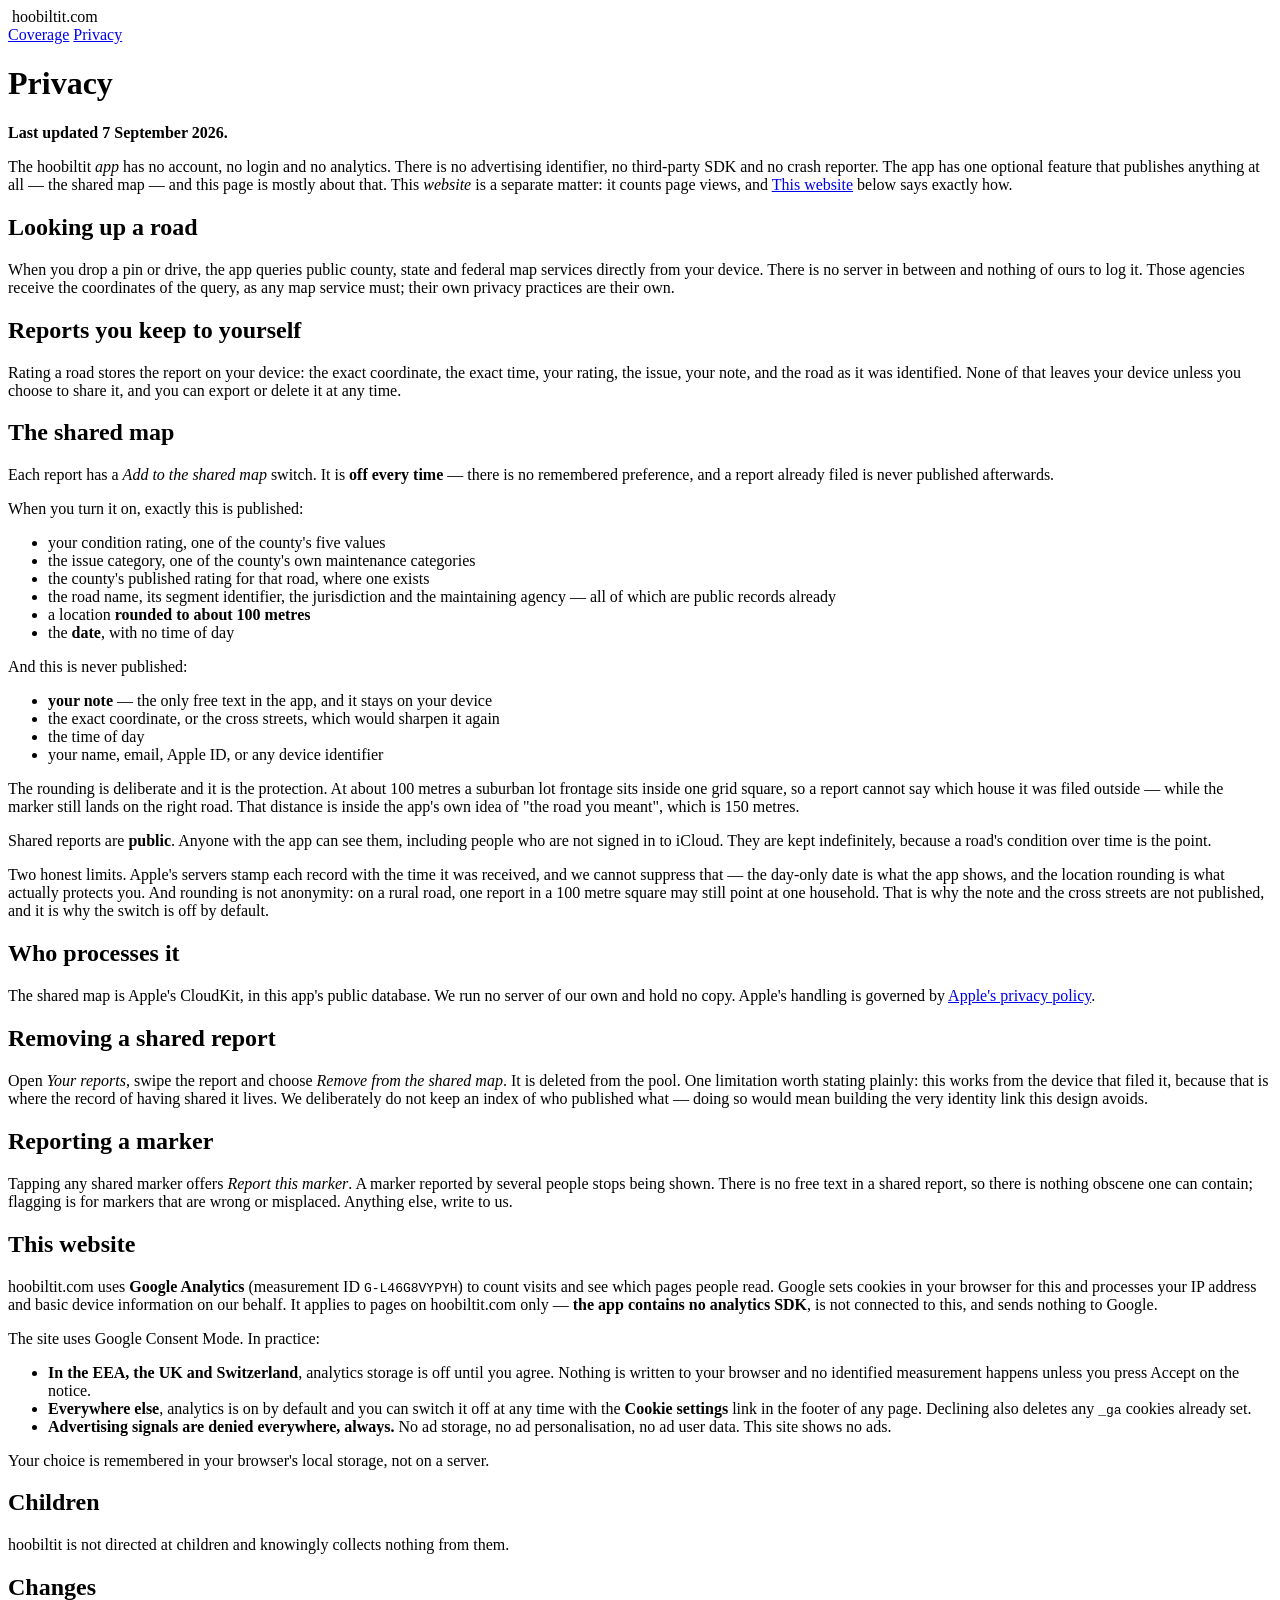
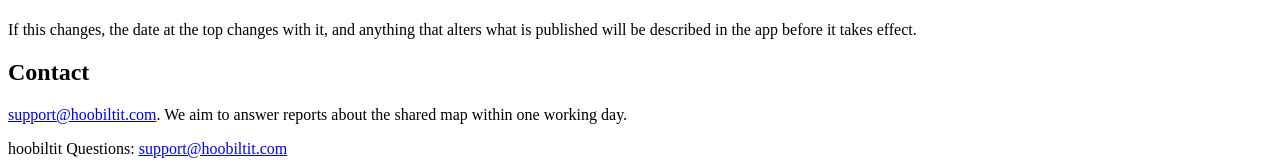
==== website/privacy.html @ a2a43d10 "website: Google Analytics 4 with Consent Mode v2, and deploy the privacy page Adds GA4 (G-L46G8VYPYH" ====
<!doctype html>
<html lang="en">
<head>
<meta charset="utf-8">
<meta name="viewport" content="width=device-width, initial-scale=1">
<title>Privacy — hoobiltit</title>
<meta name="description" content="What hoobiltit collects, what it publishes to the shared map, and what never leaves your device.">
<link rel="icon" type="image/png" sizes="32x32" href="/assets/favicon-32.png">
<link rel="apple-touch-icon" href="/assets/icon-180.png">
<link rel="stylesheet" href="/assets/site.css?v=20260907b">
<!-- Google tag (gtag.js) with Consent Mode v2 — defaults are set in consent.js,
     which must load before gtag.js. -->
<script src="/assets/consent.js?v=20260907b"></script>
<script async src="https://www.googletagmanager.com/gtag/js?id=G-L46G8VYPYH"></script>
<meta name="theme-color" content="#1a1d23">
<link rel="canonical" href="https://hoobiltit.com/privacy">
<meta name="robots" content="index">
</head>
<body>

<header>
  <div class="wrap bar">
    <img src="/assets/icon-180.png" alt="">
    <span class="name">hoobiltit.com</span>
    <nav>
      <a href="/#coverage">Coverage</a>
      <a href="/privacy.html">Privacy</a>
    </nav>
  </div>
</header>

<main class="doc">
  <div class="wrap-narrow">
    <h1>Privacy</h1>
    <p><strong>Last updated 7 September 2026.</strong></p>

    <p>The hoobiltit <em>app</em> has no account, no login and no analytics. There is no
      advertising identifier, no third-party SDK and no crash reporter. The app has one optional
      feature that publishes anything at all — the shared map — and this page is mostly about
      that. This <em>website</em> is a separate matter: it counts page views, and
      <a href="#website">This website</a> below says exactly how.</p>

    <h2>Looking up a road</h2>
    <p>When you drop a pin or drive, the app queries public county, state and federal map
      services directly from your device. There is no server in between and nothing of ours to
      log it. Those agencies receive the coordinates of the query, as any map service must;
      their own privacy practices are their own.</p>

    <h2>Reports you keep to yourself</h2>
    <p>Rating a road stores the report on your device: the exact coordinate, the exact time,
      your rating, the issue, your note, and the road as it was identified. None of that leaves
      your device unless you choose to share it, and you can export or delete it at any time.</p>

    <h2>The shared map</h2>
    <p>Each report has a <em>Add to the shared map</em> switch. It is <strong>off every
      time</strong> — there is no remembered preference, and a report already filed is never
      published afterwards.</p>

    <p>When you turn it on, exactly this is published:</p>
    <ul>
      <li>your condition rating, one of the county's five values</li>
      <li>the issue category, one of the county's own maintenance categories</li>
      <li>the county's published rating for that road, where one exists</li>
      <li>the road name, its segment identifier, the jurisdiction and the maintaining agency —
        all of which are public records already</li>
      <li>a location <strong>rounded to about 100 metres</strong></li>
      <li>the <strong>date</strong>, with no time of day</li>
    </ul>

    <p>And this is never published:</p>
    <ul>
      <li><strong>your note</strong> — the only free text in the app, and it stays on your
        device</li>
      <li>the exact coordinate, or the cross streets, which would sharpen it again</li>
      <li>the time of day</li>
      <li>your name, email, Apple ID, or any device identifier</li>
    </ul>

    <p>The rounding is deliberate and it is the protection. At about 100 metres a suburban lot
      frontage sits inside one grid square, so a report cannot say which house it was filed
      outside — while the marker still lands on the right road. That distance is inside the
      app's own idea of "the road you meant", which is 150 metres.</p>

    <p>Shared reports are <strong>public</strong>. Anyone with the app can see them, including
      people who are not signed in to iCloud. They are kept indefinitely, because a road's
      condition over time is the point.</p>

    <p>Two honest limits. Apple's servers stamp each record with the time it was received, and
      we cannot suppress that — the day-only date is what the app shows, and the location
      rounding is what actually protects you. And rounding is not anonymity: on a rural road,
      one report in a 100 metre square may still point at one household. That is why the note
      and the cross streets are not published, and it is why the switch is off by default.</p>

    <h2>Who processes it</h2>
    <p>The shared map is Apple's CloudKit, in this app's public database. We run no server of
      our own and hold no copy. Apple's handling is governed by
      <a href="https://www.apple.com/legal/privacy/">Apple's privacy policy</a>.</p>

    <h2>Removing a shared report</h2>
    <p>Open <em>Your reports</em>, swipe the report and choose <em>Remove from the shared
      map</em>. It is deleted from the pool. One limitation worth stating plainly: this works
      from the device that filed it, because that is where the record of having shared it lives.
      We deliberately do not keep an index of who published what — doing so would mean building
      the very identity link this design avoids.</p>

    <h2>Reporting a marker</h2>
    <p>Tapping any shared marker offers <em>Report this marker</em>. A marker reported by
      several people stops being shown. There is no free text in a shared report, so there is
      nothing obscene one can contain; flagging is for markers that are wrong or misplaced.
      Anything else, write to us.</p>

    <h2 id="website">This website</h2>
    <p>hoobiltit.com uses <strong>Google Analytics</strong> (measurement ID
      <code>G-L46G8VYPYH</code>) to count visits and see which pages people read. Google sets
      cookies in your browser for this and processes your IP address and basic device information
      on our behalf. It applies to pages on hoobiltit.com only — <strong>the app contains no
      analytics SDK</strong>, is not connected to this, and sends nothing to Google.</p>
    <p>The site uses Google Consent Mode. In practice:</p>
    <ul>
      <li><strong>In the EEA, the UK and Switzerland</strong>, analytics storage is off until you
        agree. Nothing is written to your browser and no identified measurement happens unless you
        press Accept on the notice.</li>
      <li><strong>Everywhere else</strong>, analytics is on by default and you can switch it off at
        any time with the <strong>Cookie settings</strong> link in the footer of any page.
        Declining also deletes any <code>_ga</code> cookies already set.</li>
      <li><strong>Advertising signals are denied everywhere, always.</strong> No ad storage, no ad
        personalisation, no ad user data. This site shows no ads.</li>
    </ul>
    <p>Your choice is remembered in your browser's local storage, not on a server.</p>

    <h2>Children</h2>
    <p>hoobiltit is not directed at children and knowingly collects nothing from them.</p>

    <h2>Changes</h2>
    <p>If this changes, the date at the top changes with it, and anything that alters what is
      published will be described in the app before it takes effect.</p>

    <h2>Contact</h2>
    <p><!--email_off--><a href="mailto:support@hoobiltit.com">support@hoobiltit.com</a><!--/email_off-->.
      We aim to answer reports about the shared map within one working day.</p>
  </div>
</main>

<footer>
  <div class="wrap foot">
    <span class="who">
      <span>hoobiltit</span>
      <span>Questions: <!--email_off--><a href="mailto:support@hoobiltit.com">support@hoobiltit.com</a><!--/email_off--></span>
    </span>
    <nav></nav>
  </div>
</footer>

</body>
</html>
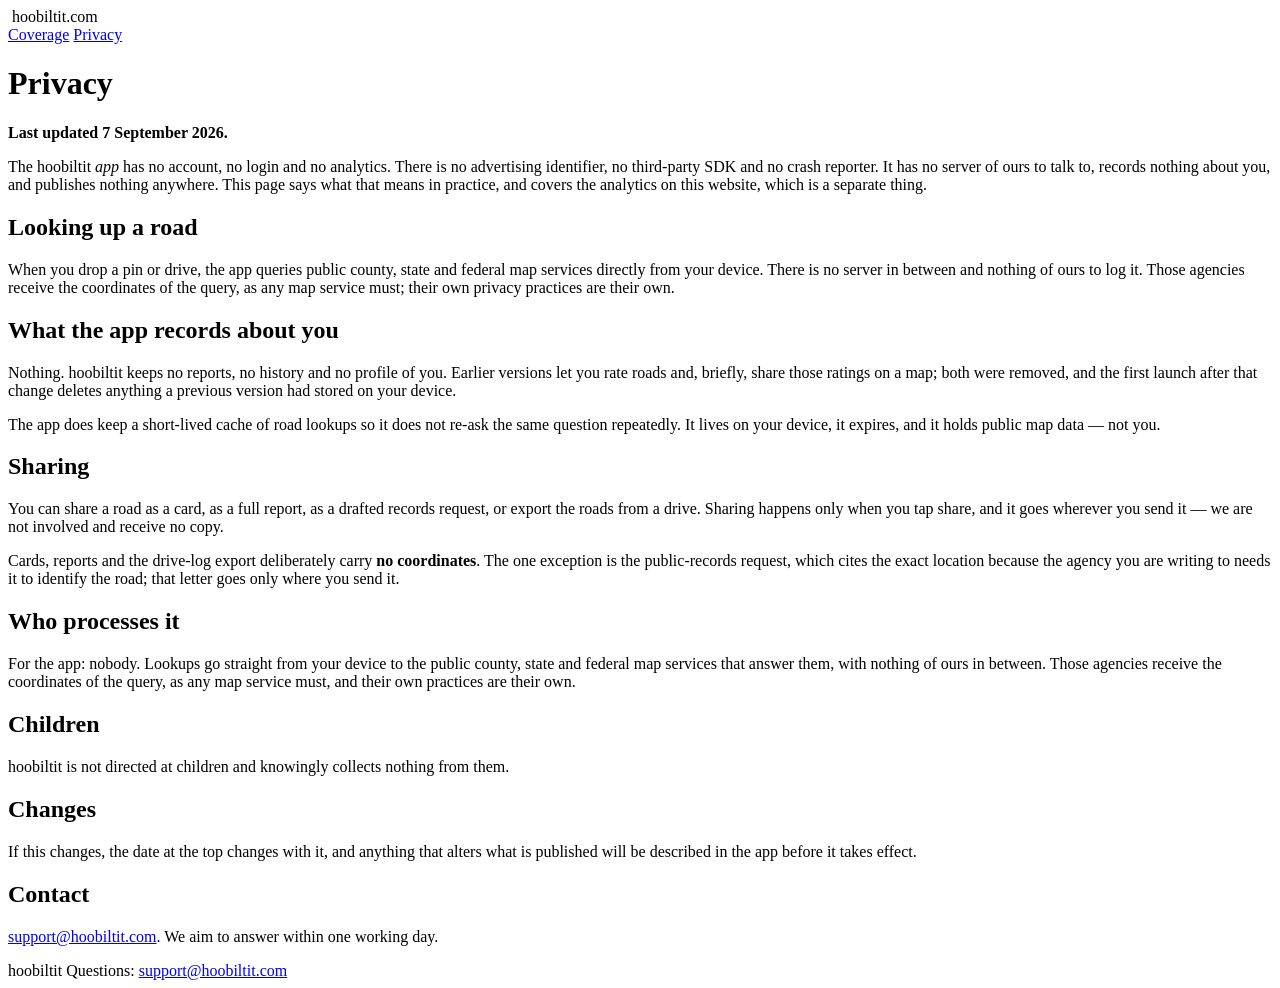
==== commit 0b0e18c6: "Remove the shared map and road ratings; keep sharing The app goes back to being informational: it te" ====
--- a/website/privacy.html
+++ b/website/privacy.html
@@ -4,13 +4,13 @@
 <meta charset="utf-8">
 <meta name="viewport" content="width=device-width, initial-scale=1">
 <title>Privacy — hoobiltit</title>
-<meta name="description" content="What hoobiltit collects, what it publishes to the shared map, and what never leaves your device.">
+<meta name="description" content="What hoobiltit collects — nothing — and what the app does with your location.">
 <link rel="icon" type="image/png" sizes="32x32" href="/assets/favicon-32.png">
 <link rel="apple-touch-icon" href="/assets/icon-180.png">
-<link rel="stylesheet" href="/assets/site.css?v=20260907b">
+<link rel="stylesheet" href="/assets/site.css?v=20260907c">
 <!-- Google tag (gtag.js) with Consent Mode v2 — defaults are set in consent.js,
      which must load before gtag.js. -->
-<script src="/assets/consent.js?v=20260907b"></script>
+<script src="/assets/consent.js?v=20260907c"></script>
 <script async src="https://www.googletagmanager.com/gtag/js?id=G-L46G8VYPYH"></script>
 <meta name="theme-color" content="#1a1d23">
 <link rel="canonical" href="https://hoobiltit.com/privacy">
@@ -35,10 +35,10 @@
     <p><strong>Last updated 7 September 2026.</strong></p>
 
     <p>The hoobiltit <em>app</em> has no account, no login and no analytics. There is no
-      advertising identifier, no third-party SDK and no crash reporter. The app has one optional
-      feature that publishes anything at all — the shared map — and this page is mostly about
-      that. This <em>website</em> is a separate matter: it counts page views, and
-      <a href="#website">This website</a> below says exactly how.</p>
+      advertising identifier, no third-party SDK and no crash reporter. It has no server of ours
+      to talk to, records nothing about you, and publishes nothing anywhere. This page says what
+      that means in practice, and covers the analytics on this website, which is a separate
+      thing.</p>
 
     <h2>Looking up a road</h2>
     <p>When you drop a pin or drive, the app queries public county, state and federal map
@@ -46,87 +46,31 @@
       log it. Those agencies receive the coordinates of the query, as any map service must;
       their own privacy practices are their own.</p>
 
-    <h2>Reports you keep to yourself</h2>
-    <p>Rating a road stores the report on your device: the exact coordinate, the exact time,
-      your rating, the issue, your note, and the road as it was identified. None of that leaves
-      your device unless you choose to share it, and you can export or delete it at any time.</p>
+    <h2>What the app records about you</h2>
+    <p>Nothing. hoobiltit keeps no reports, no history and no profile of you. Earlier versions
+      let you rate roads and, briefly, share those ratings on a map; both were removed, and the
+      first launch after that change deletes anything a previous version had stored on your
+      device.</p>
 
-    <h2>The shared map</h2>
-    <p>Each report has a <em>Add to the shared map</em> switch. It is <strong>off every
-      time</strong> — there is no remembered preference, and a report already filed is never
-      published afterwards.</p>
+    <p>The app does keep a short-lived cache of road lookups so it does not re-ask the same
+      question repeatedly. It lives on your device, it expires, and it holds public map data —
+      not you.</p>
 
-    <p>When you turn it on, exactly this is published:</p>
-    <ul>
-      <li>your condition rating, one of the county's five values</li>
-      <li>the issue category, one of the county's own maintenance categories</li>
-      <li>the county's published rating for that road, where one exists</li>
-      <li>the road name, its segment identifier, the jurisdiction and the maintaining agency —
-        all of which are public records already</li>
-      <li>a location <strong>rounded to about 100 metres</strong></li>
-      <li>the <strong>date</strong>, with no time of day</li>
-    </ul>
+    <h2>Sharing</h2>
+    <p>You can share a road as a card, as a full report, as a drafted records request, or export
+      the roads from a drive. Sharing happens only when you tap share, and it goes wherever you
+      send it — we are not involved and receive no copy.</p>
 
-    <p>And this is never published:</p>
-    <ul>
-      <li><strong>your note</strong> — the only free text in the app, and it stays on your
-        device</li>
-      <li>the exact coordinate, or the cross streets, which would sharpen it again</li>
-      <li>the time of day</li>
-      <li>your name, email, Apple ID, or any device identifier</li>
-    </ul>
-
-    <p>The rounding is deliberate and it is the protection. At about 100 metres a suburban lot
-      frontage sits inside one grid square, so a report cannot say which house it was filed
-      outside — while the marker still lands on the right road. That distance is inside the
-      app's own idea of "the road you meant", which is 150 metres.</p>
-
-    <p>Shared reports are <strong>public</strong>. Anyone with the app can see them, including
-      people who are not signed in to iCloud. They are kept indefinitely, because a road's
-      condition over time is the point.</p>
-
-    <p>Two honest limits. Apple's servers stamp each record with the time it was received, and
-      we cannot suppress that — the day-only date is what the app shows, and the location
-      rounding is what actually protects you. And rounding is not anonymity: on a rural road,
-      one report in a 100 metre square may still point at one household. That is why the note
-      and the cross streets are not published, and it is why the switch is off by default.</p>
+    <p>Cards, reports and the drive-log export deliberately carry <strong>no
+      coordinates</strong>. The one exception is the public-records request, which cites the
+      exact location because the agency you are writing to needs it to identify the road; that
+      letter goes only where you send it.</p>
 
     <h2>Who processes it</h2>
-    <p>The shared map is Apple's CloudKit, in this app's public database. We run no server of
-      our own and hold no copy. Apple's handling is governed by
-      <a href="https://www.apple.com/legal/privacy/">Apple's privacy policy</a>.</p>
-
-    <h2>Removing a shared report</h2>
-    <p>Open <em>Your reports</em>, swipe the report and choose <em>Remove from the shared
-      map</em>. It is deleted from the pool. One limitation worth stating plainly: this works
-      from the device that filed it, because that is where the record of having shared it lives.
-      We deliberately do not keep an index of who published what — doing so would mean building
-      the very identity link this design avoids.</p>
-
-    <h2>Reporting a marker</h2>
-    <p>Tapping any shared marker offers <em>Report this marker</em>. A marker reported by
-      several people stops being shown. There is no free text in a shared report, so there is
-      nothing obscene one can contain; flagging is for markers that are wrong or misplaced.
-      Anything else, write to us.</p>
-
-    <h2 id="website">This website</h2>
-    <p>hoobiltit.com uses <strong>Google Analytics</strong> (measurement ID
-      <code>G-L46G8VYPYH</code>) to count visits and see which pages people read. Google sets
-      cookies in your browser for this and processes your IP address and basic device information
-      on our behalf. It applies to pages on hoobiltit.com only — <strong>the app contains no
-      analytics SDK</strong>, is not connected to this, and sends nothing to Google.</p>
-    <p>The site uses Google Consent Mode. In practice:</p>
-    <ul>
-      <li><strong>In the EEA, the UK and Switzerland</strong>, analytics storage is off until you
-        agree. Nothing is written to your browser and no identified measurement happens unless you
-        press Accept on the notice.</li>
-      <li><strong>Everywhere else</strong>, analytics is on by default and you can switch it off at
-        any time with the <strong>Cookie settings</strong> link in the footer of any page.
-        Declining also deletes any <code>_ga</code> cookies already set.</li>
-      <li><strong>Advertising signals are denied everywhere, always.</strong> No ad storage, no ad
-        personalisation, no ad user data. This site shows no ads.</li>
-    </ul>
-    <p>Your choice is remembered in your browser's local storage, not on a server.</p>
+    <p>For the app: nobody. Lookups go straight from your device to the public county, state and
+      federal map services that answer them, with nothing of ours in between. Those agencies
+      receive the coordinates of the query, as any map service must, and their own practices are
+      their own.</p>
 
     <h2>Children</h2>
     <p>hoobiltit is not directed at children and knowingly collects nothing from them.</p>
@@ -137,7 +81,7 @@
 
     <h2>Contact</h2>
     <p><!--email_off--><a href="mailto:support@hoobiltit.com">support@hoobiltit.com</a><!--/email_off-->.
-      We aim to answer reports about the shared map within one working day.</p>
+      We aim to answer within one working day.</p>
   </div>
 </main>
 
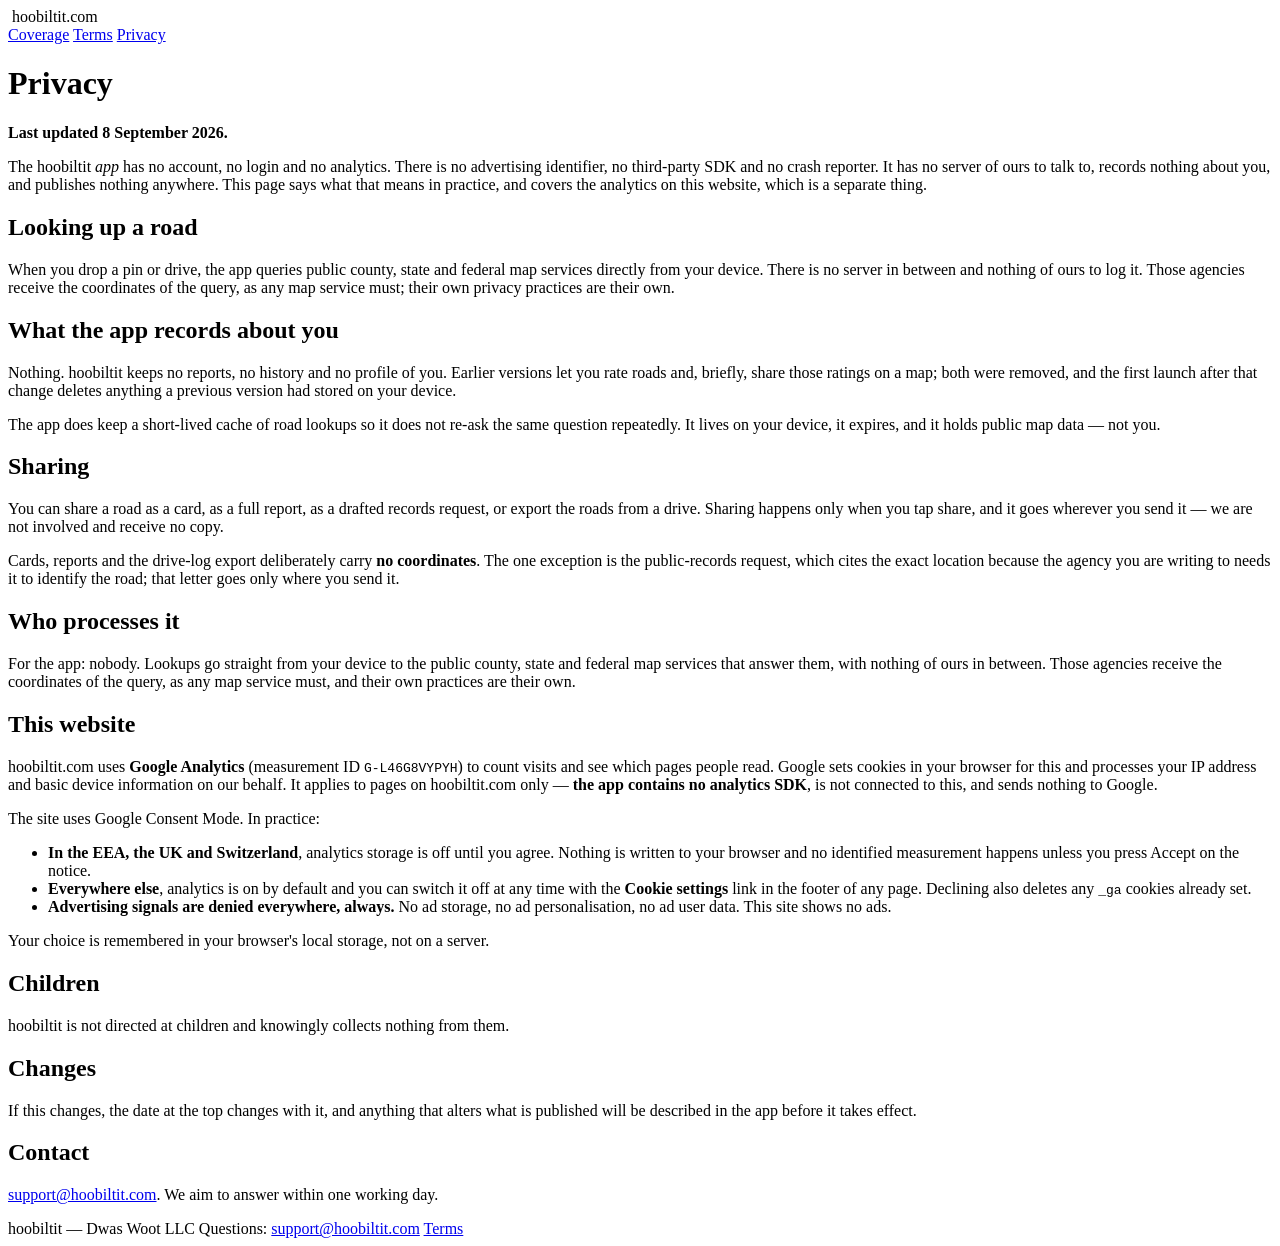
==== commit 580db74f: "Terms of Use, a driving notice, and two defects a document cannot fix Adds website/terms.html and li" ====
--- a/website/privacy.html
+++ b/website/privacy.html
@@ -24,6 +24,7 @@
     <span class="name">hoobiltit.com</span>
     <nav>
       <a href="/#coverage">Coverage</a>
+      <a href="/terms.html" data-opt>Terms</a>
       <a href="/privacy.html">Privacy</a>
     </nav>
   </div>
@@ -32,7 +33,7 @@
 <main class="doc">
   <div class="wrap-narrow">
     <h1>Privacy</h1>
-    <p><strong>Last updated 7 September 2026.</strong></p>
+    <p><strong>Last updated 8 September 2026.</strong></p>
 
     <p>The hoobiltit <em>app</em> has no account, no login and no analytics. There is no
       advertising identifier, no third-party SDK and no crash reporter. It has no server of ours
@@ -72,6 +73,25 @@
       receive the coordinates of the query, as any map service must, and their own practices are
       their own.</p>
 
+    <h2 id="website">This website</h2>
+    <p>hoobiltit.com uses <strong>Google Analytics</strong> (measurement ID
+      <code>G-L46G8VYPYH</code>) to count visits and see which pages people read. Google sets
+      cookies in your browser for this and processes your IP address and basic device information
+      on our behalf. It applies to pages on hoobiltit.com only — <strong>the app contains no
+      analytics SDK</strong>, is not connected to this, and sends nothing to Google.</p>
+    <p>The site uses Google Consent Mode. In practice:</p>
+    <ul>
+      <li><strong>In the EEA, the UK and Switzerland</strong>, analytics storage is off until you
+        agree. Nothing is written to your browser and no identified measurement happens unless you
+        press Accept on the notice.</li>
+      <li><strong>Everywhere else</strong>, analytics is on by default and you can switch it off at
+        any time with the <strong>Cookie settings</strong> link in the footer of any page.
+        Declining also deletes any <code>_ga</code> cookies already set.</li>
+      <li><strong>Advertising signals are denied everywhere, always.</strong> No ad storage, no ad
+        personalisation, no ad user data. This site shows no ads.</li>
+    </ul>
+    <p>Your choice is remembered in your browser's local storage, not on a server.</p>
+
     <h2>Children</h2>
     <p>hoobiltit is not directed at children and knowingly collects nothing from them.</p>
 
@@ -88,8 +108,9 @@
 <footer>
   <div class="wrap foot">
     <span class="who">
-      <span>hoobiltit</span>
+      <span>hoobiltit — Dwas Woot LLC</span>
       <span>Questions: <!--email_off--><a href="mailto:support@hoobiltit.com">support@hoobiltit.com</a><!--/email_off--></span>
+      <span><a href="/terms.html">Terms</a></span>
     </span>
     <nav></nav>
   </div>
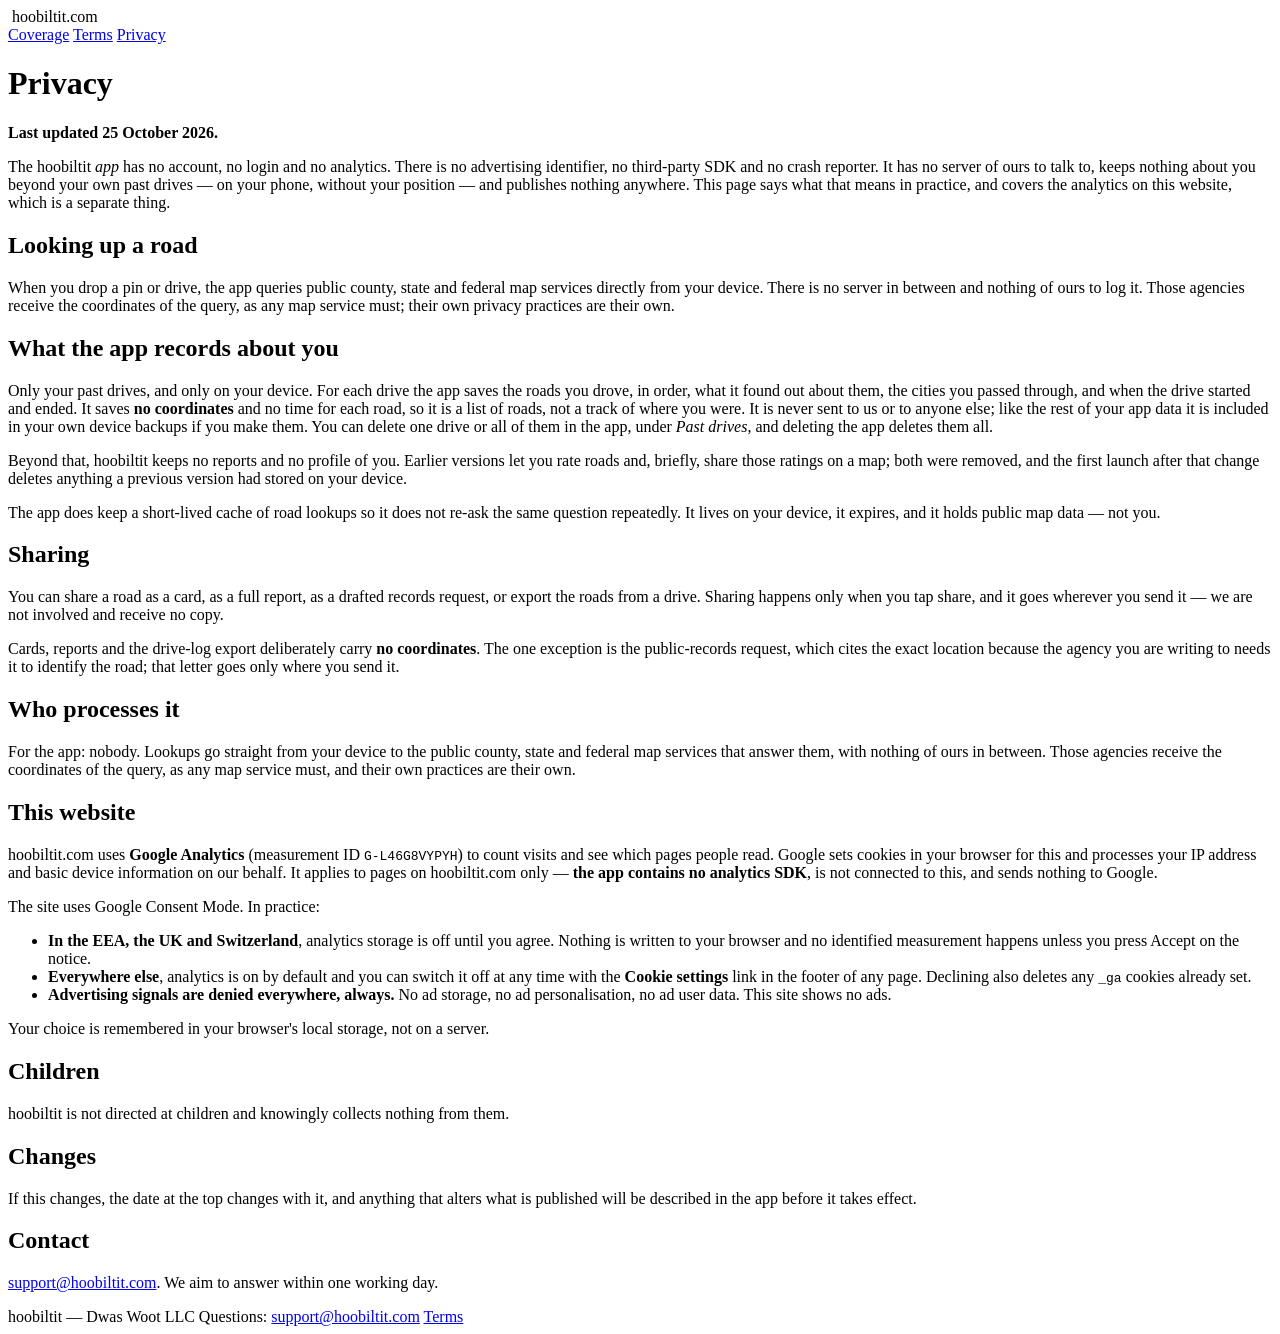
==== commit 48fd9900: "Keep past drives on the phone, as roads and cities, never positions Past drives (⋯ menu) lists every" ====
--- a/website/privacy.html
+++ b/website/privacy.html
@@ -5,13 +5,19 @@
 <meta name="viewport" content="width=device-width, initial-scale=1">
 <title>Privacy — hoobiltit</title>
 <meta name="description" content="What hoobiltit collects — nothing — and what the app does with your location.">
-<link rel="icon" type="image/png" sizes="32x32" href="/assets/favicon-32.png">
-<link rel="apple-touch-icon" href="/assets/icon-180.png">
-<link rel="stylesheet" href="/assets/site.css?v=20260907c">
+<!-- Stable URL first, for crawlers: Google wants the favicon URL to stay put, so it
+     cannot use the ?v= trick. It is served with a short TTL instead. The versioned
+     PNG below is what browsers actually pick, and updates instantly. -->
+<link rel="icon" href="/favicon.ico" sizes="any">
+<link rel="icon" type="image/png" sizes="32x32" href="/assets/favicon-32.png?v=20260923a">
+<link rel="apple-touch-icon" href="/assets/icon-180.png?v=20260923a">
+<link rel="stylesheet" href="/assets/site.css?v=20260923a">
 <!-- Google tag (gtag.js) with Consent Mode v2 — defaults are set in consent.js,
      which must load before gtag.js. -->
-<script src="/assets/consent.js?v=20260907c"></script>
+<script src="/assets/consent.js?v=20260923a"></script>
 <script async src="https://www.googletagmanager.com/gtag/js?id=G-L46G8VYPYH"></script>
+<!-- Smart App Banner: Safari on iPhone and iPad shows a native Get/Open bar. -->
+<meta name="apple-itunes-app" content="app-id=6809232030">
 <meta name="theme-color" content="#1a1d23">
 <link rel="canonical" href="https://hoobiltit.com/privacy">
 <meta name="robots" content="index">
@@ -20,12 +26,12 @@
 
 <header>
   <div class="wrap bar">
-    <img src="/assets/icon-180.png" alt="">
+    <img src="/assets/icon-180.png?v=20260923a" alt="">
     <span class="name">hoobiltit.com</span>
     <nav>
       <a href="/#coverage">Coverage</a>
-      <a href="/terms.html" data-opt>Terms</a>
-      <a href="/privacy.html">Privacy</a>
+      <a href="/terms" data-opt>Terms</a>
+      <a href="/privacy">Privacy</a>
     </nav>
   </div>
 </header>
@@ -33,11 +39,12 @@
 <main class="doc">
   <div class="wrap-narrow">
     <h1>Privacy</h1>
-    <p><strong>Last updated 8 September 2026.</strong></p>
+    <p><strong>Last updated 25 October 2026.</strong></p>
 
     <p>The hoobiltit <em>app</em> has no account, no login and no analytics. There is no
       advertising identifier, no third-party SDK and no crash reporter. It has no server of ours
-      to talk to, records nothing about you, and publishes nothing anywhere. This page says what
+      to talk to, keeps nothing about you beyond your own past drives — on your phone, without
+      your position — and publishes nothing anywhere. This page says what
       that means in practice, and covers the analytics on this website, which is a separate
       thing.</p>
 
@@ -48,7 +55,15 @@
       their own privacy practices are their own.</p>
 
     <h2>What the app records about you</h2>
-    <p>Nothing. hoobiltit keeps no reports, no history and no profile of you. Earlier versions
+    <p>Only your past drives, and only on your device. For each drive the app saves the roads
+      you drove, in order, what it found out about them, the cities you passed through, and when
+      the drive started and ended. It saves <strong>no coordinates</strong> and no time for
+      each road, so it is a list of roads, not a track of where you were. It is never sent to us
+      or to anyone else; like the rest of your app data it is included in your own device
+      backups if you make them. You can delete one drive or all of them in the app, under
+      <em>Past drives</em>, and deleting the app deletes them all.</p>
+
+    <p>Beyond that, hoobiltit keeps no reports and no profile of you. Earlier versions
       let you rate roads and, briefly, share those ratings on a map; both were removed, and the
       first launch after that change deletes anything a previous version had stored on your
       device.</p>
@@ -110,7 +125,7 @@
     <span class="who">
       <span>hoobiltit — Dwas Woot LLC</span>
       <span>Questions: <!--email_off--><a href="mailto:support@hoobiltit.com">support@hoobiltit.com</a><!--/email_off--></span>
-      <span><a href="/terms.html">Terms</a></span>
+      <span><a href="/terms">Terms</a></span>
     </span>
     <nav></nav>
   </div>
